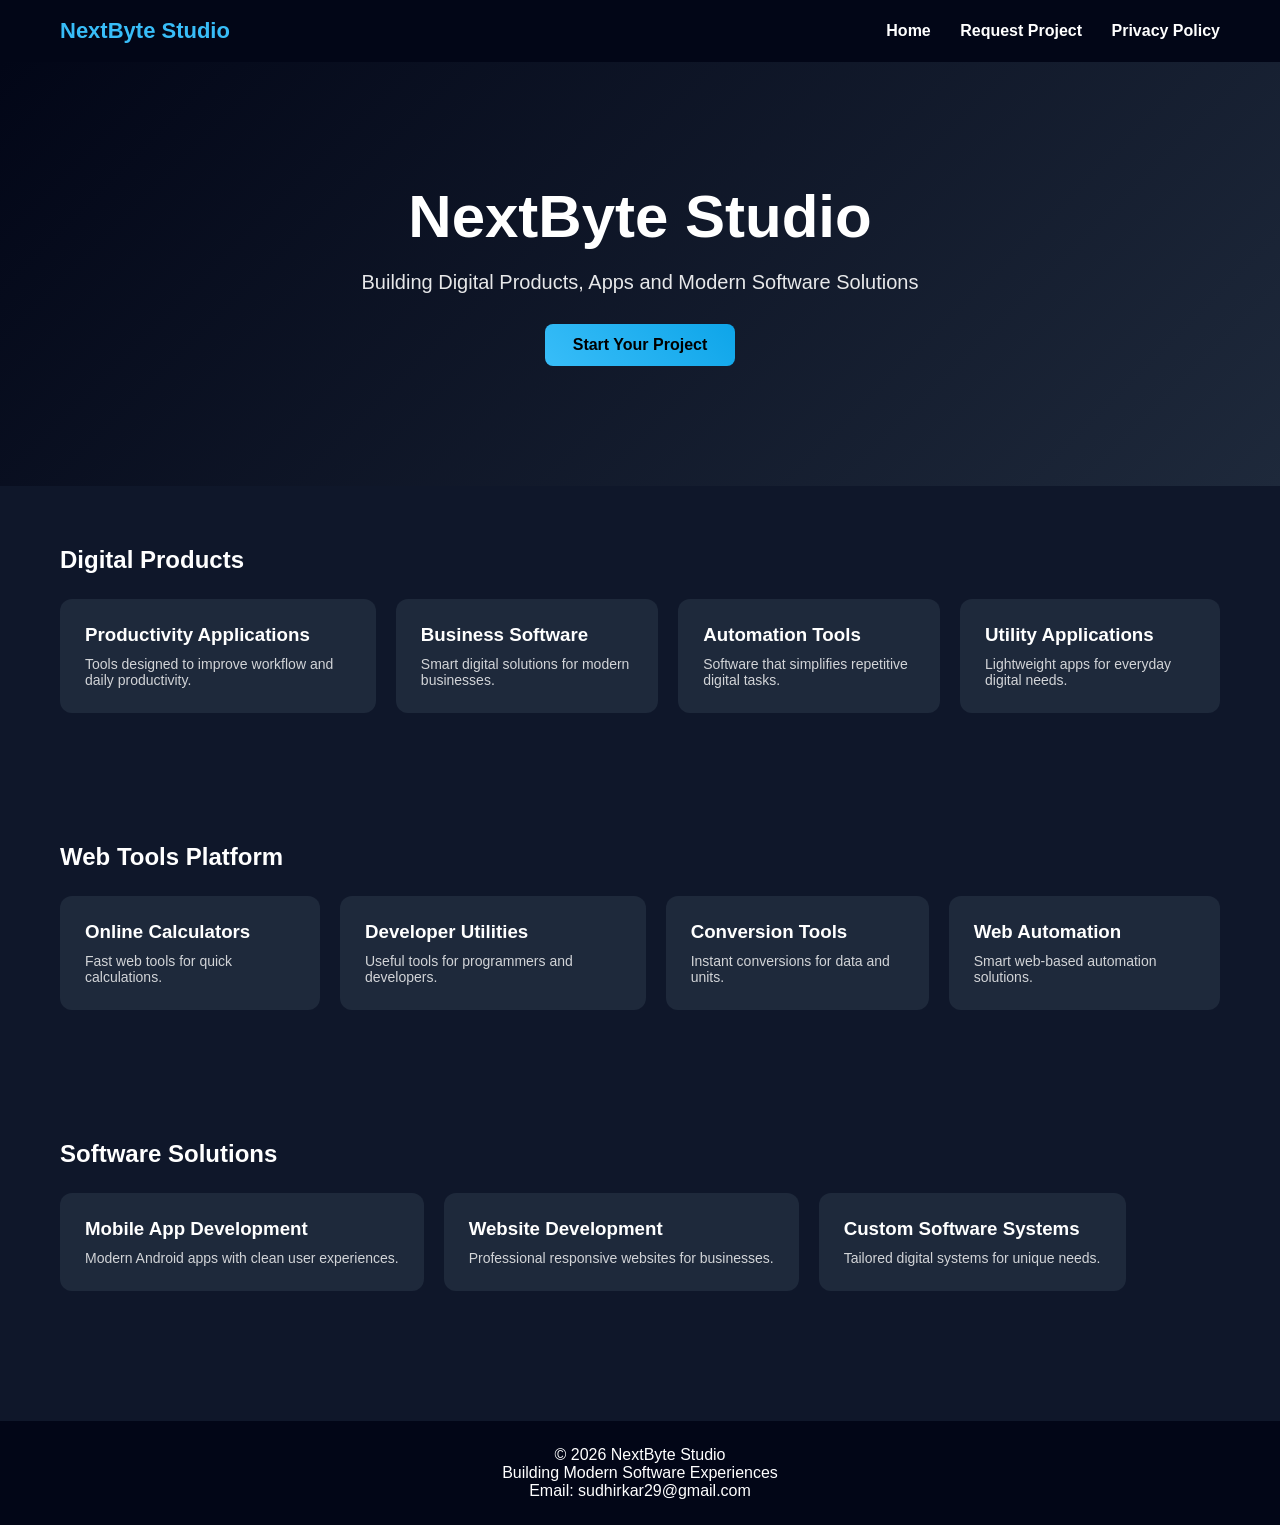
==== index.html @ 8e6889ff "Refactor HTML structure and update styles" ====
<!DOCTYPE html>
<html>
<head>
<title>NextByte Studio</title>

<style>

*{
margin:0;
padding:0;
box-sizing:border-box;
}

body{
font-family:Arial, Helvetica, sans-serif;
background:#0f172a;
color:white;
}

/* NAVBAR */

nav{
display:flex;
align-items:center;
justify-content:space-between;
padding:18px 60px;
background:#020617;
}

.logo{
font-size:22px;
font-weight:bold;
color:#38bdf8;
}

.menu a{
margin-left:25px;
text-decoration:none;
color:white;
font-weight:bold;
}

.menu a:hover{
color:#38bdf8;
}

/* HERO SECTION */

.hero{
text-align:center;
padding:120px 20px;
background:linear-gradient(135deg,#020617,#1e293b);
}

.hero h1{
font-size:60px;
margin-bottom:20px;
}

.hero p{
font-size:20px;
opacity:0.9;
}

.btn{
display:inline-block;
margin-top:30px;
padding:12px 28px;
background:linear-gradient(45deg,#38bdf8,#0ea5e9);
border-radius:8px;
text-decoration:none;
color:black;
font-weight:bold;
transition:0.3s;
}

.btn:hover{
transform:scale(1.1);
}

/* SECTION */

.section{
padding:60px;
}

.section h2{
margin-bottom:25px;
}

/* NETFLIX ROW */

.row{
display:flex;
gap:20px;
overflow-x:auto;
padding-bottom:10px;
}

/* CARD */

.card{
min-width:260px;
background:#1e293b;
padding:25px;
border-radius:12px;
transition:0.35s;
cursor:pointer;
}

.card h3{
margin-bottom:10px;
}

.card p{
font-size:14px;
opacity:0.8;
}

/* HOVER EFFECT */

.card:hover{
transform:translateY(-10px) scale(1.05);
background:#334155;
box-shadow:0px 10px 30px rgba(0,0,0,0.5);
}

/* FOOTER */

footer{
background:#020617;
text-align:center;
padding:25px;
margin-top:60px;
}

</style>

</head>

<body>


<nav>

<div class="logo">NextByte Studio</div>

<div class="menu">
<a href="index.html">Home</a>
<a href="request.html">Request Project</a>
<a href="privacy-policy.html">Privacy Policy</a>
</div>

</nav>



<div class="hero">

<h1>NextByte Studio</h1>

<p>Building Digital Products, Apps and Modern Software Solutions</p>

<a href="request.html" class="btn">Start Your Project</a>

</div>



<div class="section">

<h2>Digital Products</h2>

<div class="row">

<div class="card">
<h3>Productivity Applications</h3>
<p>Tools designed to improve workflow and daily productivity.</p>
</div>

<div class="card">
<h3>Business Software</h3>
<p>Smart digital solutions for modern businesses.</p>
</div>

<div class="card">
<h3>Automation Tools</h3>
<p>Software that simplifies repetitive digital tasks.</p>
</div>

<div class="card">
<h3>Utility Applications</h3>
<p>Lightweight apps for everyday digital needs.</p>
</div>

</div>

</div>



<div class="section">

<h2>Web Tools Platform</h2>

<div class="row">

<div class="card">
<h3>Online Calculators</h3>
<p>Fast web tools for quick calculations.</p>
</div>

<div class="card">
<h3>Developer Utilities</h3>
<p>Useful tools for programmers and developers.</p>
</div>

<div class="card">
<h3>Conversion Tools</h3>
<p>Instant conversions for data and units.</p>
</div>

<div class="card">
<h3>Web Automation</h3>
<p>Smart web-based automation solutions.</p>
</div>

</div>

</div>



<div class="section">

<h2>Software Solutions</h2>

<div class="row">

<div class="card">
<h3>Mobile App Development</h3>
<p>Modern Android apps with clean user experiences.</p>
</div>

<div class="card">
<h3>Website Development</h3>
<p>Professional responsive websites for businesses.</p>
</div>

<div class="card">
<h3>Custom Software Systems</h3>
<p>Tailored digital systems for unique needs.</p>
</div>

</div>

</div>



<footer>

<p>© 2026 NextByte Studio</p>

<p>Building Modern Software Experiences</p>

<p>Email: sudhirkar29@gmail.com</p>

</footer>


</body>
</html>
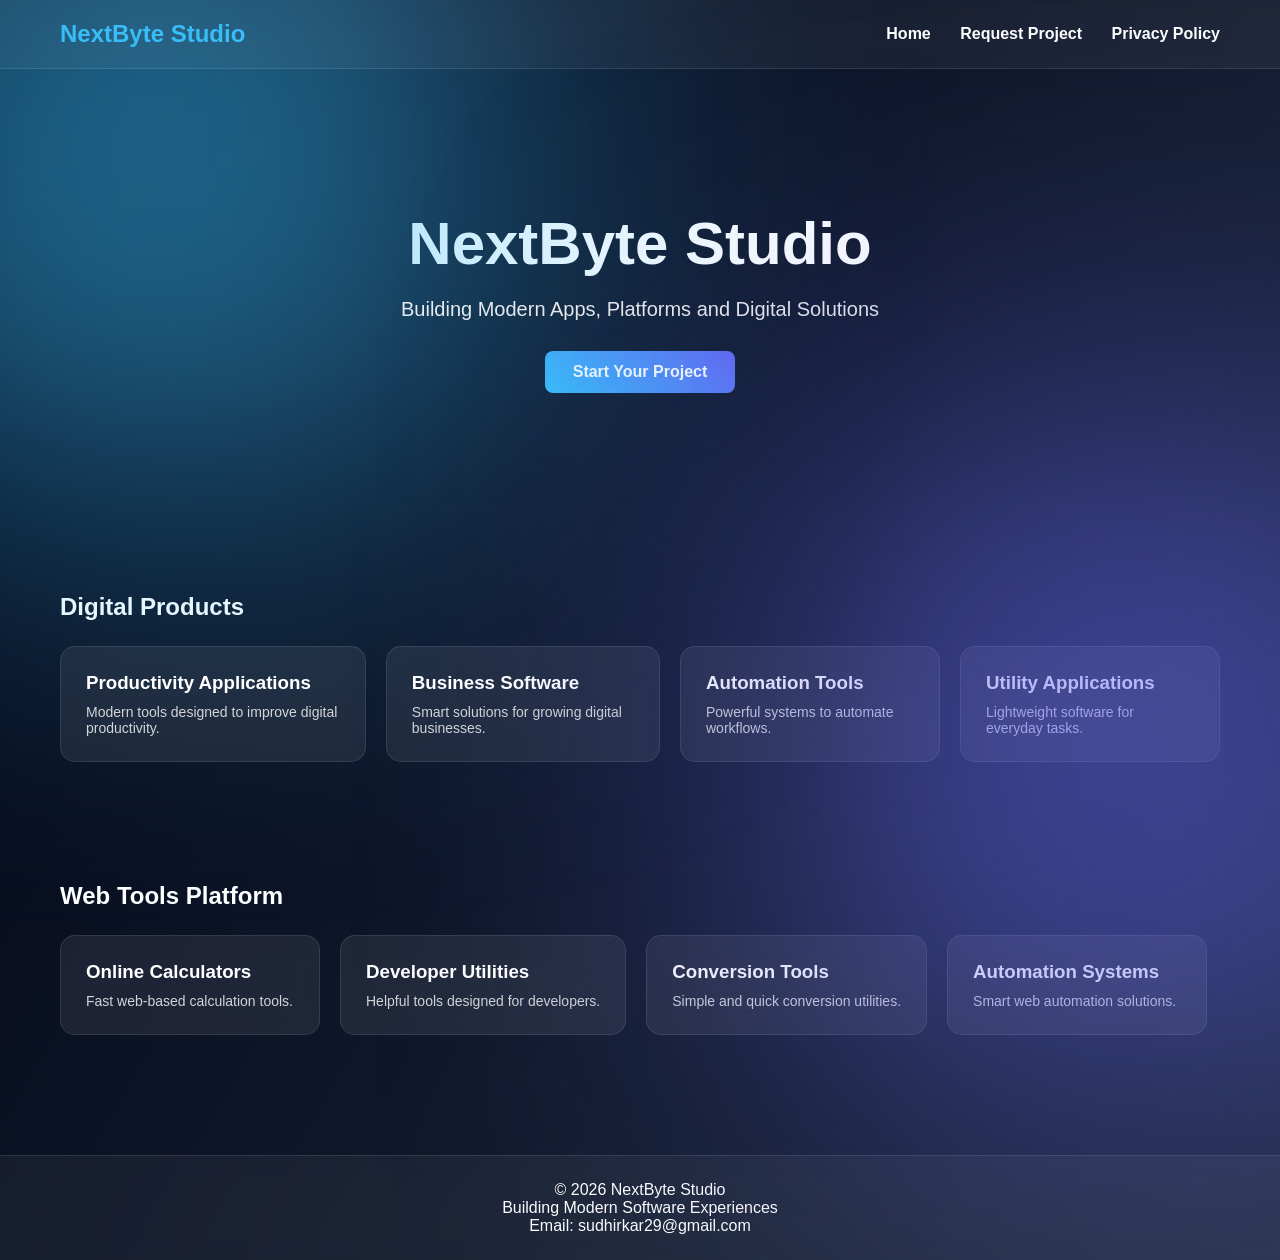
==== commit d98b9735: "Update index.html" ====
--- a/index.html
+++ b/index.html
@@ -9,28 +9,76 @@
 margin:0;
 padding:0;
 box-sizing:border-box;
+font-family:Arial, Helvetica, sans-serif;
 }
 
 body{
-font-family:Arial, Helvetica, sans-serif;
-background:#0f172a;
+background:linear-gradient(120deg,#020617,#0f172a,#1e293b);
 color:white;
-}
+overflow-x:hidden;
+}
+
+/* HERO BACKGROUND ANIMATION */
+
+body::before{
+content:"";
+position:fixed;
+width:500px;
+height:500px;
+background:#38bdf8;
+filter:blur(200px);
+top:-100px;
+left:-100px;
+animation:move1 12s infinite alternate;
+}
+
+body::after{
+content:"";
+position:fixed;
+width:500px;
+height:500px;
+background:#6366f1;
+filter:blur(200px);
+bottom:-100px;
+right:-100px;
+animation:move2 12s infinite alternate;
+}
+
+@keyframes move1{
+from{transform:translate(0,0);}
+to{transform:translate(200px,200px);}
+}
+
+@keyframes move2{
+from{transform:translate(0,0);}
+to{transform:translate(-200px,-200px);}
+}
+
 
 /* NAVBAR */
 
 nav{
 display:flex;
+justify-content:space-between;
 align-items:center;
-justify-content:space-between;
-padding:18px 60px;
-background:#020617;
-}
+padding:20px 60px;
+backdrop-filter:blur(10px);
+background:rgba(255,255,255,0.05);
+border-bottom:1px solid rgba(255,255,255,0.1);
+}
+
+/* GLOWING LOGO */
 
 .logo{
-font-size:22px;
+font-size:24px;
 font-weight:bold;
 color:#38bdf8;
+animation:glow 2s infinite alternate;
+}
+
+@keyframes glow{
+from{text-shadow:0 0 10px #38bdf8;}
+to{text-shadow:0 0 25px #38bdf8,0 0 40px #38bdf8;}
 }
 
 .menu a{
@@ -44,12 +92,11 @@
 color:#38bdf8;
 }
 
-/* HERO SECTION */
+/* HERO */
 
 .hero{
 text-align:center;
-padding:120px 20px;
-background:linear-gradient(135deg,#020617,#1e293b);
+padding:140px 20px;
 }
 
 .hero h1{
@@ -63,13 +110,13 @@
 }
 
 .btn{
+margin-top:30px;
 display:inline-block;
-margin-top:30px;
 padding:12px 28px;
-background:linear-gradient(45deg,#38bdf8,#0ea5e9);
 border-radius:8px;
+background:linear-gradient(45deg,#38bdf8,#6366f1);
 text-decoration:none;
-color:black;
+color:white;
 font-weight:bold;
 transition:0.3s;
 }
@@ -78,6 +125,7 @@
 transform:scale(1.1);
 }
 
+
 /* SECTION */
 
 .section{
@@ -88,24 +136,32 @@
 margin-bottom:25px;
 }
 
-/* NETFLIX ROW */
+
+/* ROW */
 
 .row{
 display:flex;
 gap:20px;
 overflow-x:auto;
-padding-bottom:10px;
-}
-
-/* CARD */
+}
+
+
+/* GLASS CARD */
 
 .card{
 min-width:260px;
-background:#1e293b;
 padding:25px;
-border-radius:12px;
-transition:0.35s;
+border-radius:15px;
+background:rgba(255,255,255,0.08);
+backdrop-filter:blur(12px);
+border:1px solid rgba(255,255,255,0.1);
+transition:0.4s;
 cursor:pointer;
+}
+
+.card:hover{
+transform:translateY(-10px) scale(1.05);
+background:rgba(255,255,255,0.15);
 }
 
 .card h3{
@@ -117,21 +173,16 @@
 opacity:0.8;
 }
 
-/* HOVER EFFECT */
-
-.card:hover{
-transform:translateY(-10px) scale(1.05);
-background:#334155;
-box-shadow:0px 10px 30px rgba(0,0,0,0.5);
-}
 
 /* FOOTER */
 
 footer{
-background:#020617;
+margin-top:60px;
 text-align:center;
 padding:25px;
-margin-top:60px;
+backdrop-filter:blur(10px);
+background:rgba(255,255,255,0.05);
+border-top:1px solid rgba(255,255,255,0.1);
 }
 
 </style>
@@ -139,7 +190,6 @@
 </head>
 
 <body>
-
 
 <nav>
 
@@ -154,12 +204,11 @@
 </nav>
 
 
-
 <div class="hero">
 
 <h1>NextByte Studio</h1>
 
-<p>Building Digital Products, Apps and Modern Software Solutions</p>
+<p>Building Modern Apps, Platforms and Digital Solutions</p>
 
 <a href="request.html" class="btn">Start Your Project</a>
 
@@ -175,22 +224,22 @@
 
 <div class="card">
 <h3>Productivity Applications</h3>
-<p>Tools designed to improve workflow and daily productivity.</p>
+<p>Modern tools designed to improve digital productivity.</p>
 </div>
 
 <div class="card">
 <h3>Business Software</h3>
-<p>Smart digital solutions for modern businesses.</p>
+<p>Smart solutions for growing digital businesses.</p>
 </div>
 
 <div class="card">
 <h3>Automation Tools</h3>
-<p>Software that simplifies repetitive digital tasks.</p>
+<p>Powerful systems to automate workflows.</p>
 </div>
 
 <div class="card">
 <h3>Utility Applications</h3>
-<p>Lightweight apps for everyday digital needs.</p>
+<p>Lightweight software for everyday tasks.</p>
 </div>
 
 </div>
@@ -207,49 +256,22 @@
 
 <div class="card">
 <h3>Online Calculators</h3>
-<p>Fast web tools for quick calculations.</p>
+<p>Fast web-based calculation tools.</p>
 </div>
 
 <div class="card">
 <h3>Developer Utilities</h3>
-<p>Useful tools for programmers and developers.</p>
+<p>Helpful tools designed for developers.</p>
 </div>
 
 <div class="card">
 <h3>Conversion Tools</h3>
-<p>Instant conversions for data and units.</p>
-</div>
-
-<div class="card">
-<h3>Web Automation</h3>
-<p>Smart web-based automation solutions.</p>
-</div>
-
-</div>
-
-</div>
-
-
-
-<div class="section">
-
-<h2>Software Solutions</h2>
-
-<div class="row">
-
-<div class="card">
-<h3>Mobile App Development</h3>
-<p>Modern Android apps with clean user experiences.</p>
-</div>
-
-<div class="card">
-<h3>Website Development</h3>
-<p>Professional responsive websites for businesses.</p>
-</div>
-
-<div class="card">
-<h3>Custom Software Systems</h3>
-<p>Tailored digital systems for unique needs.</p>
+<p>Simple and quick conversion utilities.</p>
+</div>
+
+<div class="card">
+<h3>Automation Systems</h3>
+<p>Smart web automation solutions.</p>
 </div>
 
 </div>
@@ -267,7 +289,6 @@
 <p>Email: sudhirkar29@gmail.com</p>
 
 </footer>
-
 
 </body>
 </html>
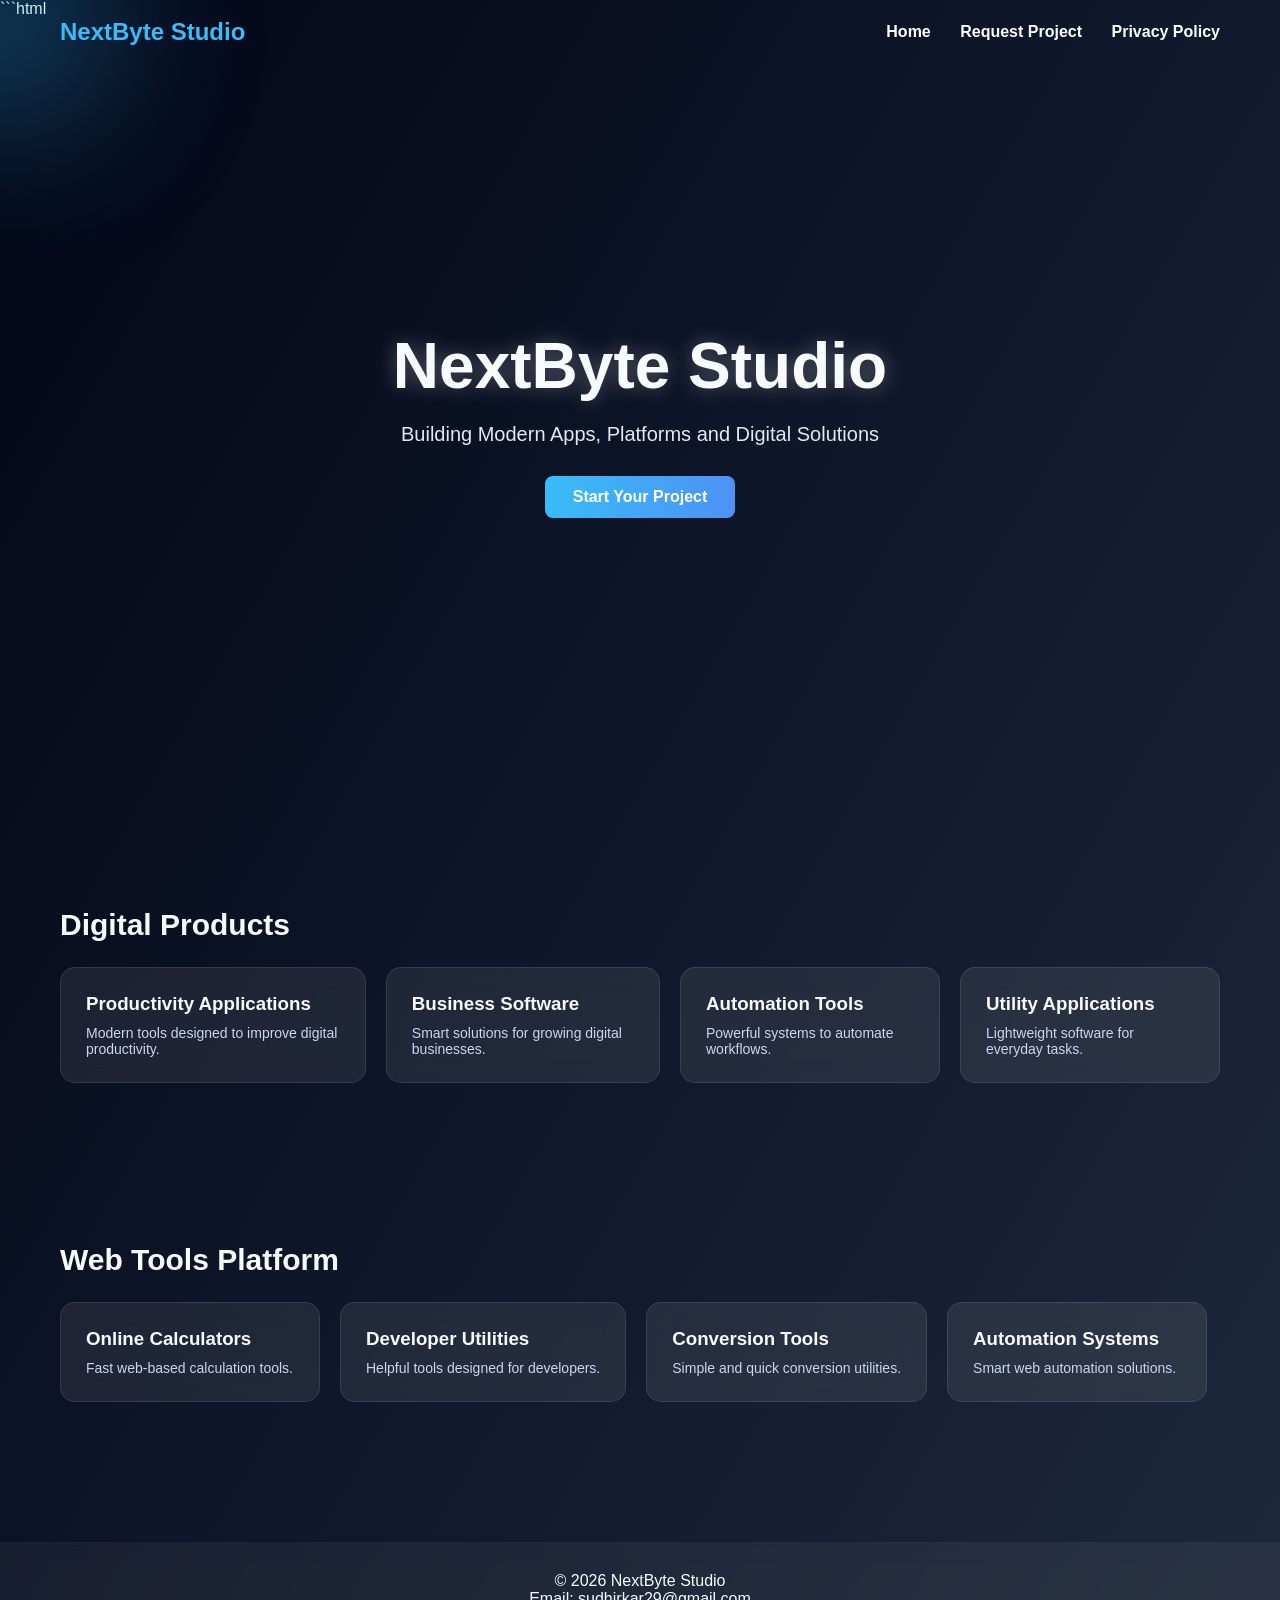
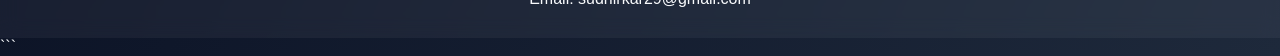
==== commit 825e16dd: "Update index.html" ====
--- a/index.html
+++ b/index.html
@@ -1,3 +1,4 @@
+```html
 <!DOCTYPE html>
 <html>
 <head>
@@ -14,60 +15,43 @@
 
 body{
 background:linear-gradient(120deg,#020617,#0f172a,#1e293b);
-color:white;
+color:#f8fafc;
 overflow-x:hidden;
 }
 
-/* HERO BACKGROUND ANIMATION */
-
-body::before{
-content:"";
+/* MOUSE GLOW */
+
+.cursor-glow{
 position:fixed;
-width:500px;
-height:500px;
-background:#38bdf8;
-filter:blur(200px);
-top:-100px;
-left:-100px;
-animation:move1 12s infinite alternate;
-}
-
-body::after{
-content:"";
+width:300px;
+height:300px;
+background:radial-gradient(circle,#38bdf8 0%,transparent 70%);
+pointer-events:none;
+filter:blur(80px);
+opacity:0.6;
+transform:translate(-50%,-50%);
+z-index:0;
+}
+
+/* NAVBAR */
+
+nav{
 position:fixed;
-width:500px;
-height:500px;
-background:#6366f1;
-filter:blur(200px);
-bottom:-100px;
-right:-100px;
-animation:move2 12s infinite alternate;
-}
-
-@keyframes move1{
-from{transform:translate(0,0);}
-to{transform:translate(200px,200px);}
-}
-
-@keyframes move2{
-from{transform:translate(0,0);}
-to{transform:translate(-200px,-200px);}
-}
-
-
-/* NAVBAR */
-
-nav{
+top:0;
+width:100%;
 display:flex;
 justify-content:space-between;
 align-items:center;
-padding:20px 60px;
-backdrop-filter:blur(10px);
-background:rgba(255,255,255,0.05);
+padding:18px 60px;
+transition:0.3s;
+z-index:10;
+}
+
+nav.scrolled{
+background:rgba(2,6,23,0.7);
+backdrop-filter:blur(12px);
 border-bottom:1px solid rgba(255,255,255,0.1);
 }
-
-/* GLOWING LOGO */
 
 .logo{
 font-size:24px;
@@ -95,26 +79,36 @@
 /* HERO */
 
 .hero{
+height:90vh;
+display:flex;
+flex-direction:column;
+justify-content:center;
+align-items:center;
 text-align:center;
-padding:140px 20px;
+position:relative;
+z-index:1;
 }
 
 .hero h1{
-font-size:60px;
+font-size:64px;
 margin-bottom:20px;
+text-shadow:0 0 20px rgba(255,255,255,0.3);
 }
 
 .hero p{
 font-size:20px;
-opacity:0.9;
-}
+color:#e2e8f0;
+}
+
+/* ANIMATED BUTTON */
 
 .btn{
 margin-top:30px;
-display:inline-block;
 padding:12px 28px;
 border-radius:8px;
-background:linear-gradient(45deg,#38bdf8,#6366f1);
+background:linear-gradient(270deg,#38bdf8,#6366f1,#38bdf8);
+background-size:400% 400%;
+animation:gradientMove 6s ease infinite;
 text-decoration:none;
 color:white;
 font-weight:bold;
@@ -123,19 +117,27 @@
 
 .btn:hover{
 transform:scale(1.1);
-}
-
-
-/* SECTION */
+box-shadow:0 0 20px rgba(56,189,248,0.7);
+}
+
+@keyframes gradientMove{
+0%{background-position:0% 50%;}
+50%{background-position:100% 50%;}
+100%{background-position:0% 50%;}
+}
+
+/* SECTIONS */
 
 .section{
-padding:60px;
+padding:80px 60px;
+position:relative;
+z-index:1;
 }
 
 .section h2{
 margin-bottom:25px;
-}
-
+font-size:30px;
+}
 
 /* ROW */
 
@@ -144,7 +146,6 @@
 gap:20px;
 overflow-x:auto;
 }
-
 
 /* GLASS CARD */
 
@@ -170,19 +171,30 @@
 
 .card p{
 font-size:14px;
-opacity:0.8;
-}
-
+color:#cbd5f5;
+}
+
+/* SCROLL ANIMATION */
+
+.reveal{
+opacity:0;
+transform:translateY(40px);
+transition:all 1s ease;
+}
+
+.reveal.active{
+opacity:1;
+transform:translateY(0);
+}
 
 /* FOOTER */
 
 footer{
+text-align:center;
+padding:30px;
 margin-top:60px;
-text-align:center;
-padding:25px;
+background:rgba(255,255,255,0.05);
 backdrop-filter:blur(10px);
-background:rgba(255,255,255,0.05);
-border-top:1px solid rgba(255,255,255,0.1);
 }
 
 </style>
@@ -191,7 +203,9 @@
 
 <body>
 
-<nav>
+<div class="cursor-glow"></div>
+
+<nav id="navbar">
 
 <div class="logo">NextByte Studio</div>
 
@@ -204,7 +218,7 @@
 </nav>
 
 
-<div class="hero">
+<div class="hero" id="hero">
 
 <h1>NextByte Studio</h1>
 
@@ -216,7 +230,7 @@
 
 
 
-<div class="section">
+<div class="section reveal">
 
 <h2>Digital Products</h2>
 
@@ -248,7 +262,7 @@
 
 
 
-<div class="section">
+<div class="section reveal">
 
 <h2>Web Tools Platform</h2>
 
@@ -283,12 +297,69 @@
 <footer>
 
 <p>© 2026 NextByte Studio</p>
-
-<p>Building Modern Software Experiences</p>
-
 <p>Email: sudhirkar29@gmail.com</p>
 
 </footer>
+
+
+
+<script>
+
+/* MOUSE GLOW */
+
+const glow = document.querySelector(".cursor-glow");
+
+document.addEventListener("mousemove", e=>{
+glow.style.left = e.clientX+"px";
+glow.style.top = e.clientY+"px";
+});
+
+
+/* NAVBAR BLUR ON SCROLL */
+
+const navbar = document.getElementById("navbar");
+
+window.addEventListener("scroll",()=>{
+if(window.scrollY>50){
+navbar.classList.add("scrolled");
+}else{
+navbar.classList.remove("scrolled");
+}
+});
+
+
+/* PARALLAX HERO */
+
+window.addEventListener("scroll",()=>{
+let scroll = window.scrollY;
+document.getElementById("hero").style.transform =
+"translateY(" + scroll * 0.4 + "px)";
+});
+
+
+/* SCROLL REVEAL */
+
+function reveal(){
+var reveals = document.querySelectorAll(".reveal");
+
+for(var i=0;i<reveals.length;i++){
+
+var windowHeight = window.innerHeight;
+var elementTop = reveals[i].getBoundingClientRect().top;
+var elementVisible = 100;
+
+if(elementTop < windowHeight - elementVisible){
+reveals[i].classList.add("active");
+}
+
+}
+}
+
+window.addEventListener("scroll", reveal);
+
+</script>
+
 
 </body>
 </html>
+```
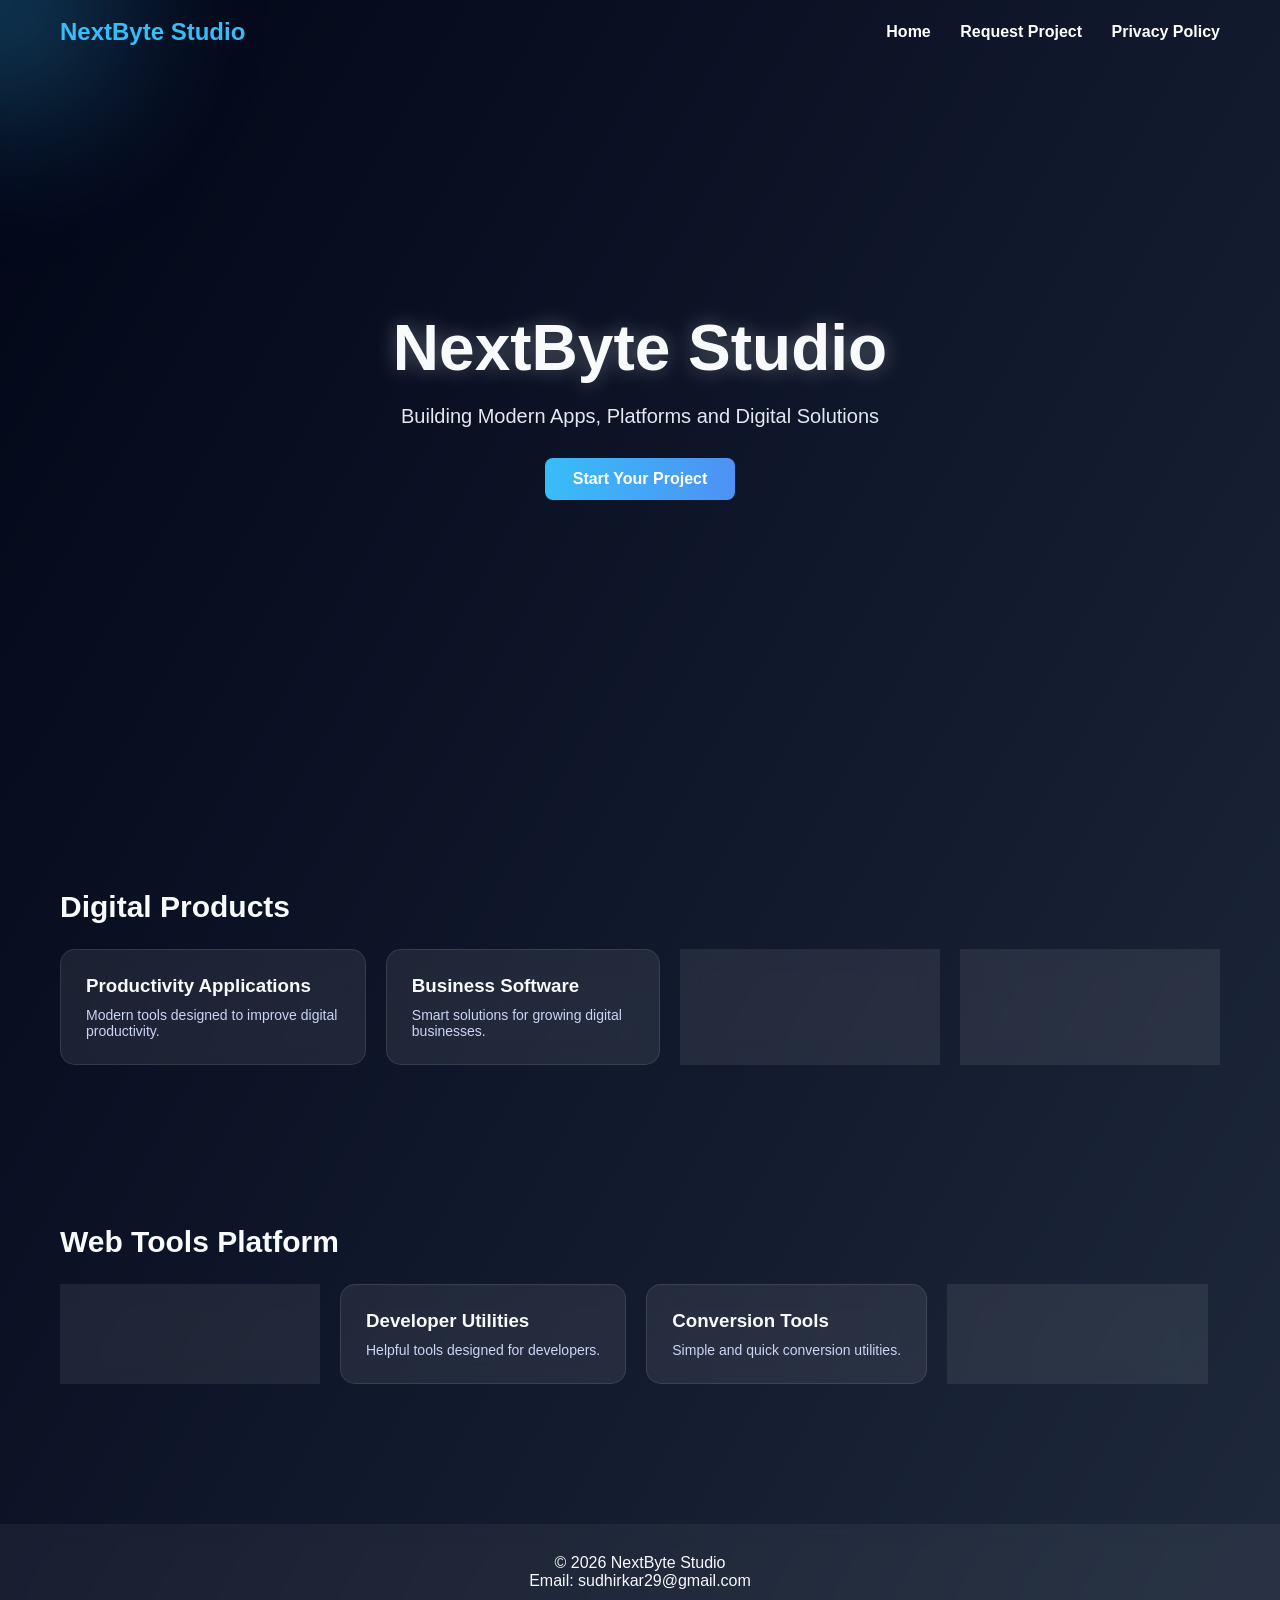
==== commit af8eebfe: "Update index.html" ====
--- a/index.html
+++ b/index.html
@@ -1,4 +1,3 @@
-```html
 <!DOCTYPE html>
 <html>
 <head>
@@ -362,4 +361,3 @@
 
 </body>
 </html>
-```
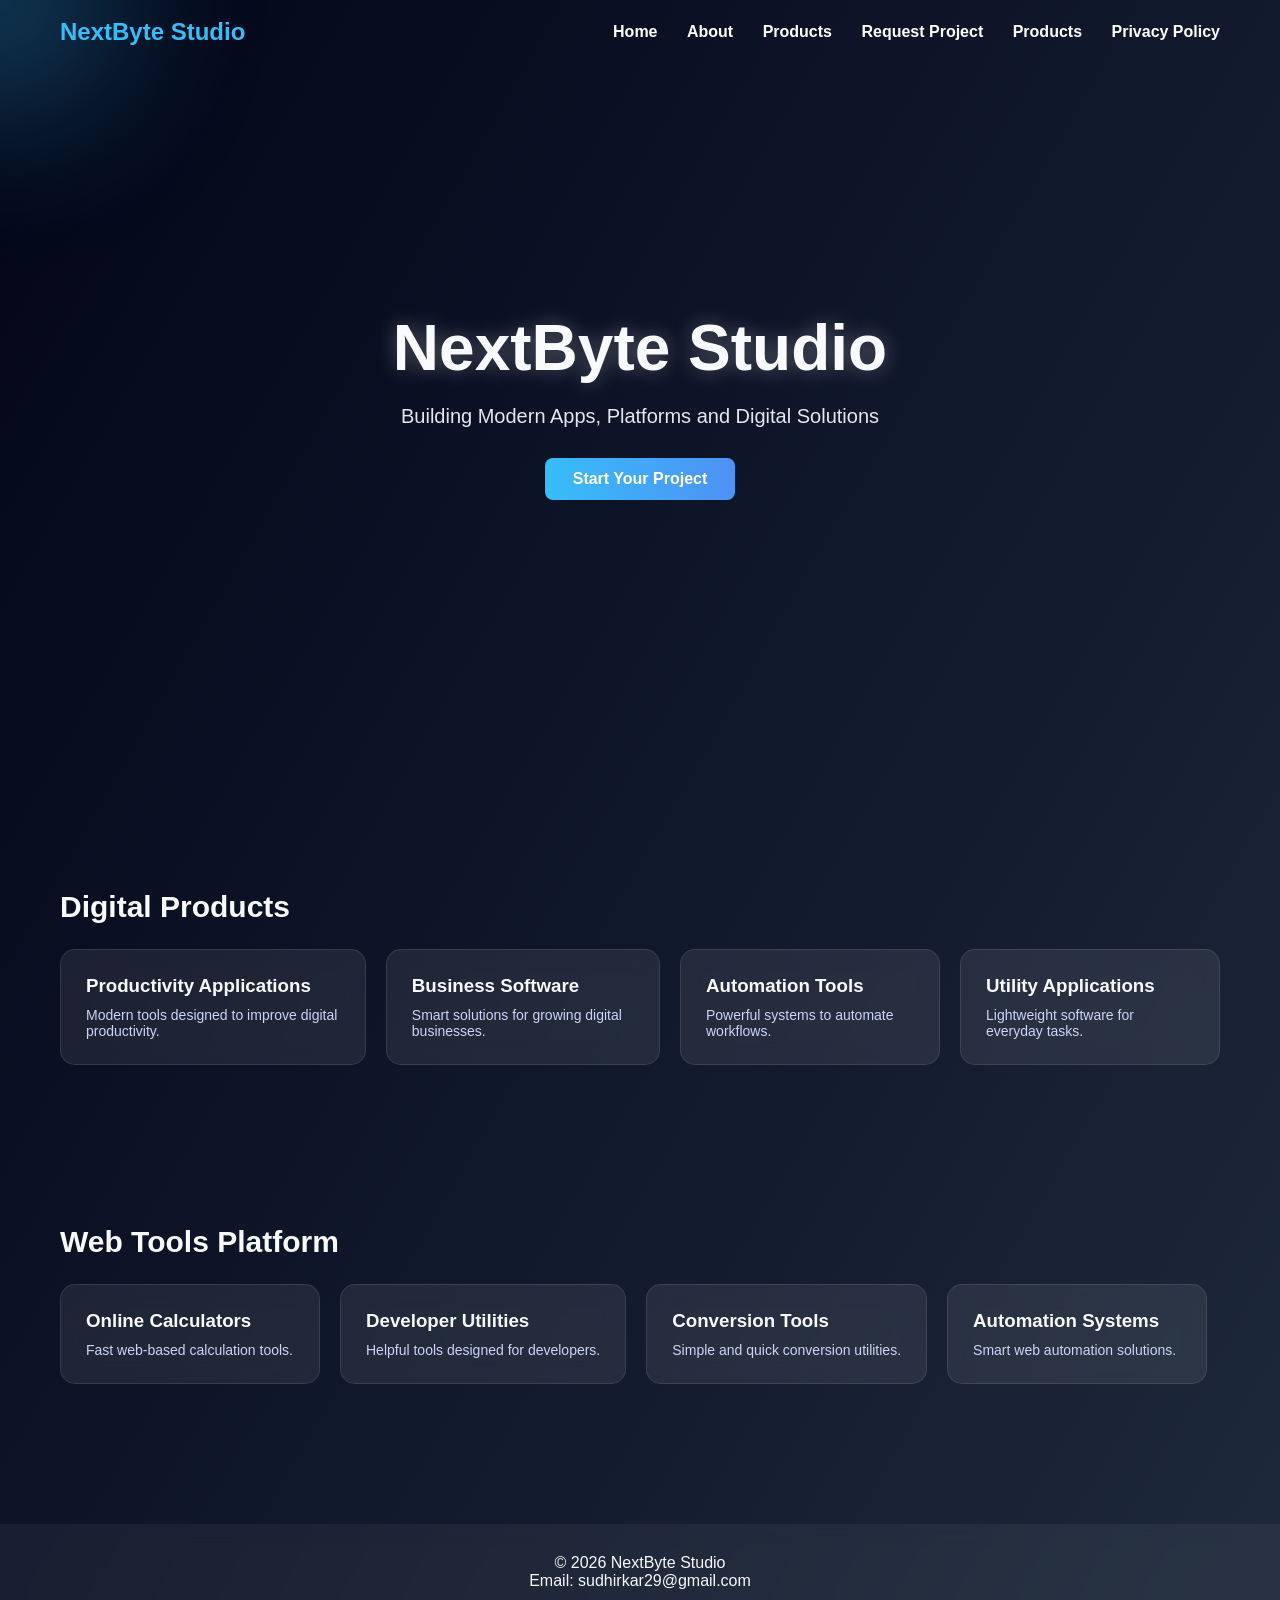
==== commit 364ad741: "Fix duplicate 'Products' link in menu" ====
--- a/index.html
+++ b/index.html
@@ -210,7 +210,10 @@
 
 <div class="menu">
 <a href="index.html">Home</a>
+<a href="about.html">About</a>
+<a href="products.html">Products</a>
 <a href="request.html">Request Project</a>
+<a href="products.html">Products</a>
 <a href="privacy-policy.html">Privacy Policy</a>
 </div>
 
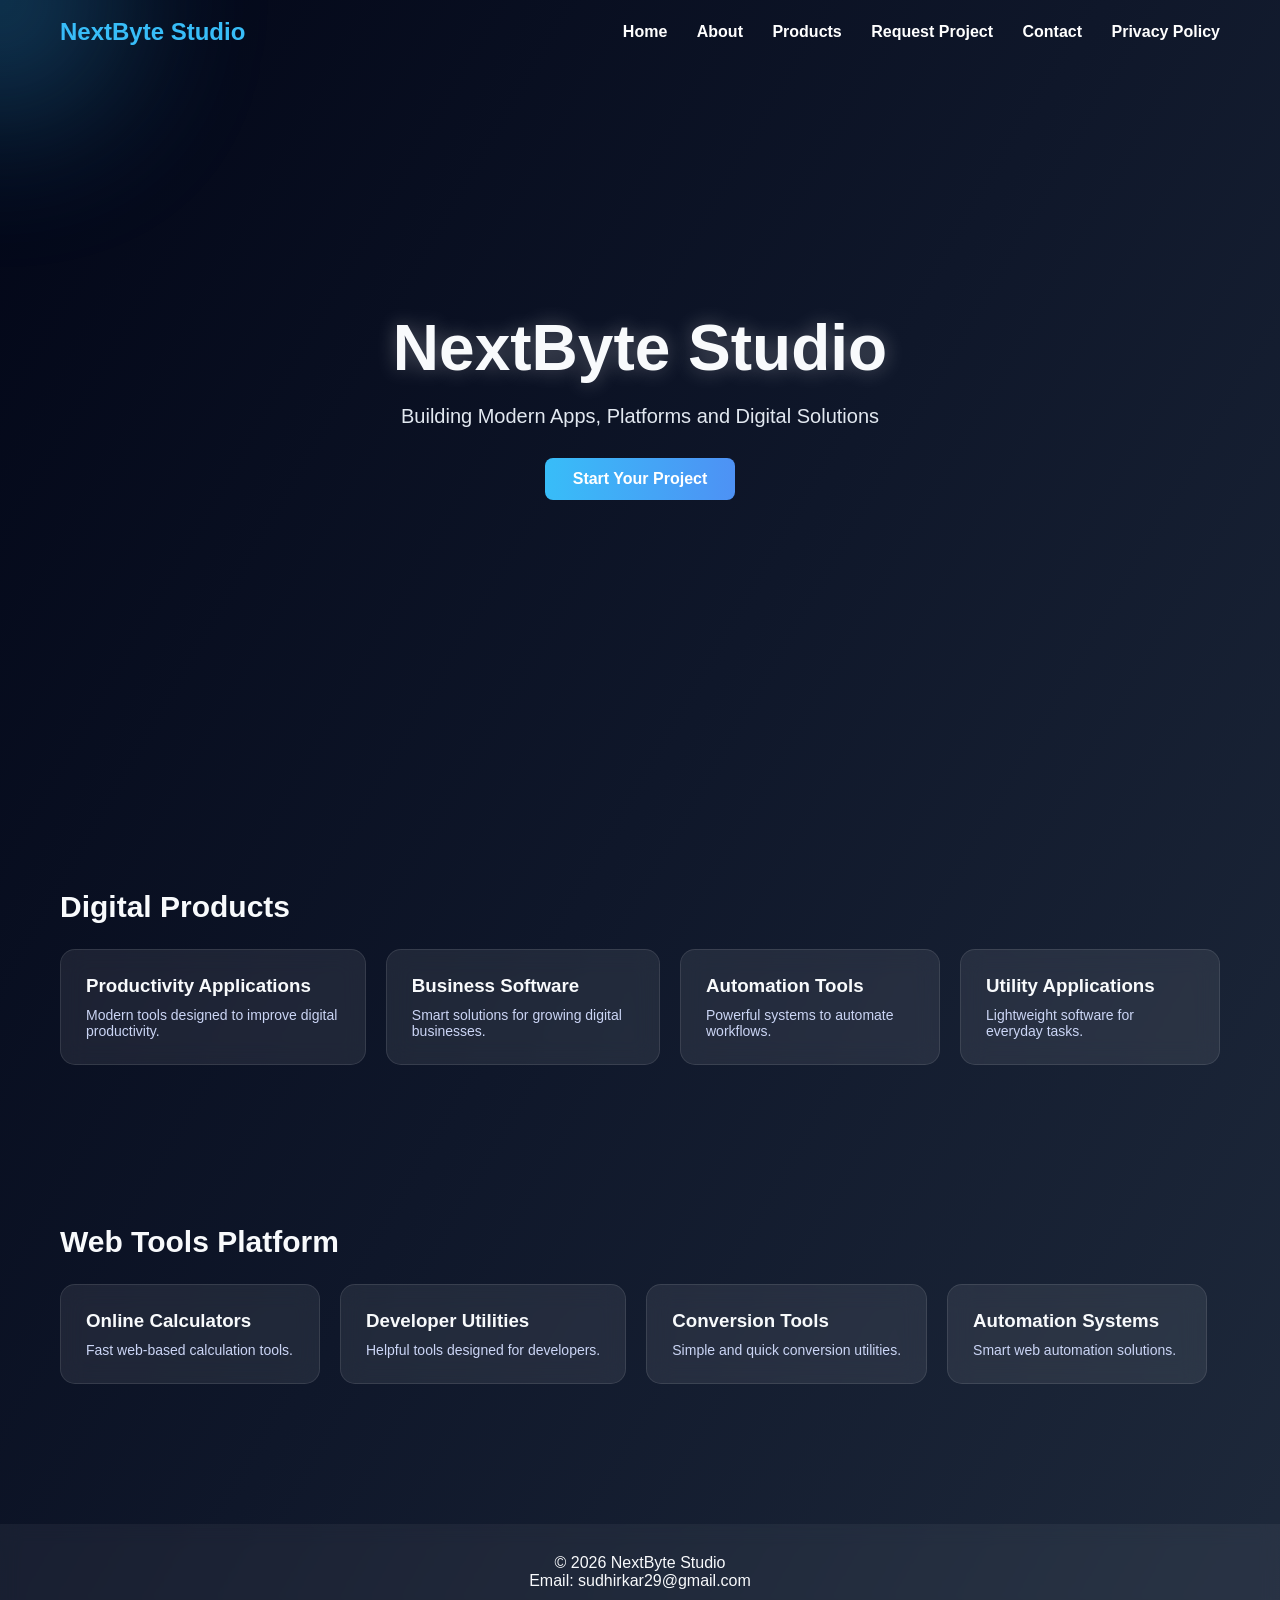
==== commit 71ca1df7: "Update index.html" ====
--- a/index.html
+++ b/index.html
@@ -213,7 +213,7 @@
 <a href="about.html">About</a>
 <a href="products.html">Products</a>
 <a href="request.html">Request Project</a>
-<a href="products.html">Products</a>
+<a href="contact.html">Contact</a>
 <a href="privacy-policy.html">Privacy Policy</a>
 </div>
 
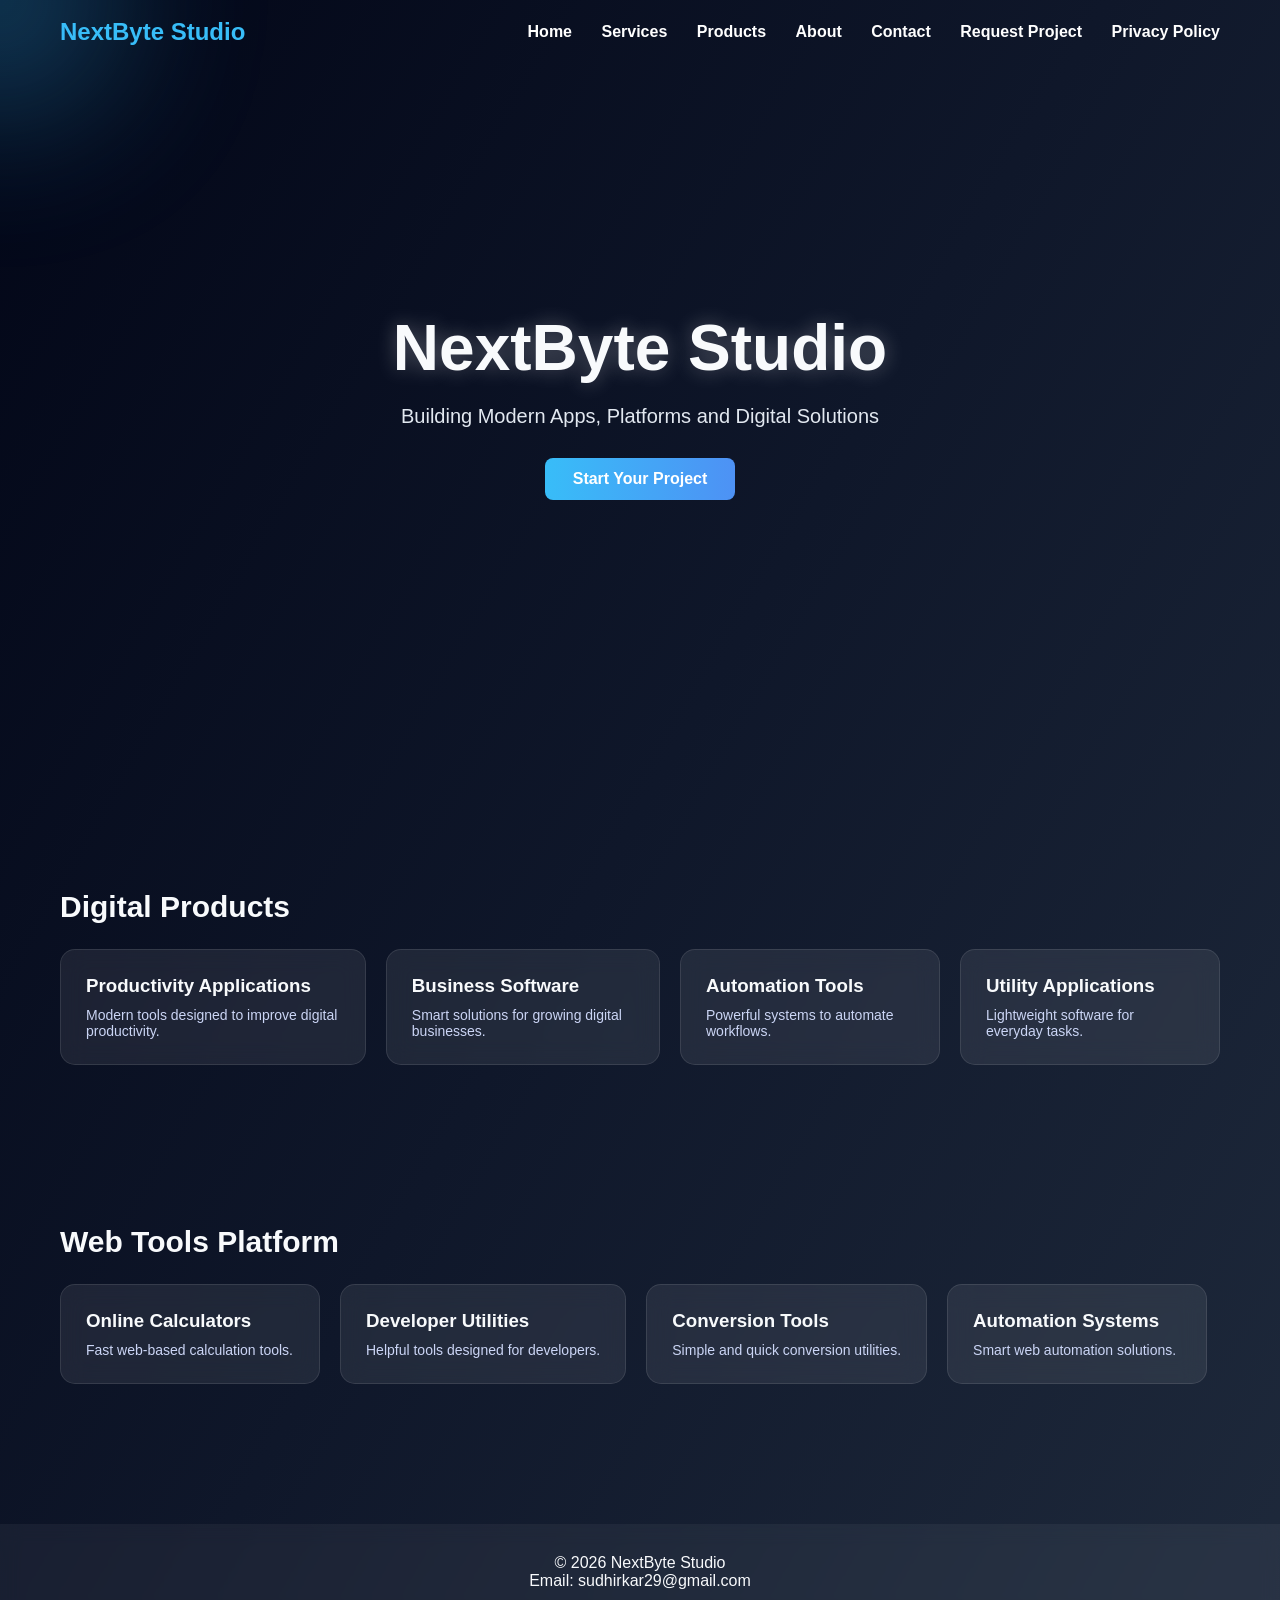
==== commit cfb3139f: "Rearrange menu items in index.html" ====
--- a/index.html
+++ b/index.html
@@ -210,10 +210,11 @@
 
 <div class="menu">
 <a href="index.html">Home</a>
+<a href="services.html">Services</a>
+<a href="products.html">Products</a>
 <a href="about.html">About</a>
-<a href="products.html">Products</a>
+<a href="contact.html">Contact</a>
 <a href="request.html">Request Project</a>
-<a href="contact.html">Contact</a>
 <a href="privacy-policy.html">Privacy Policy</a>
 </div>
 
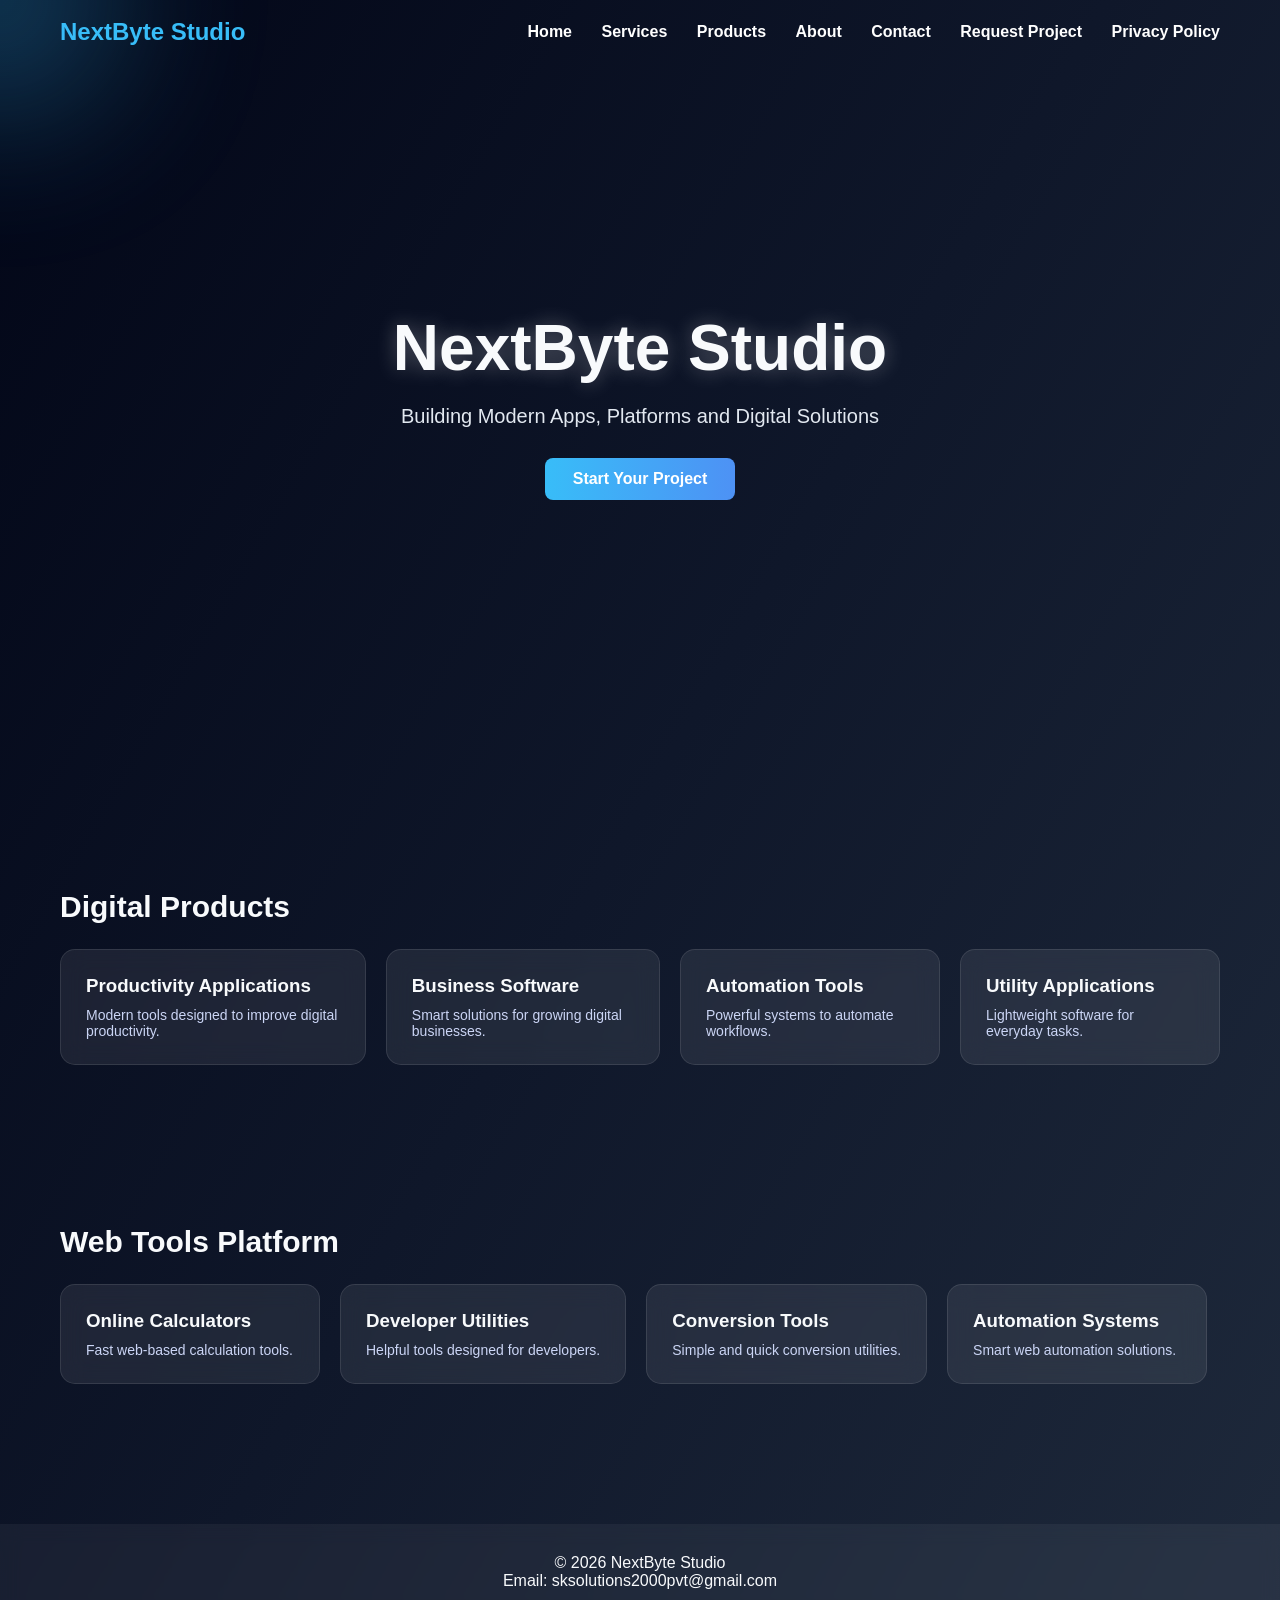
==== commit 43072825: "Update index.html" ====
--- a/index.html
+++ b/index.html
@@ -300,7 +300,7 @@
 <footer>
 
 <p>© 2026 NextByte Studio</p>
-<p>Email: sudhirkar29@gmail.com</p>
+<p>Email: sksolutions2000pvt@gmail.com</p>
 
 </footer>
 
